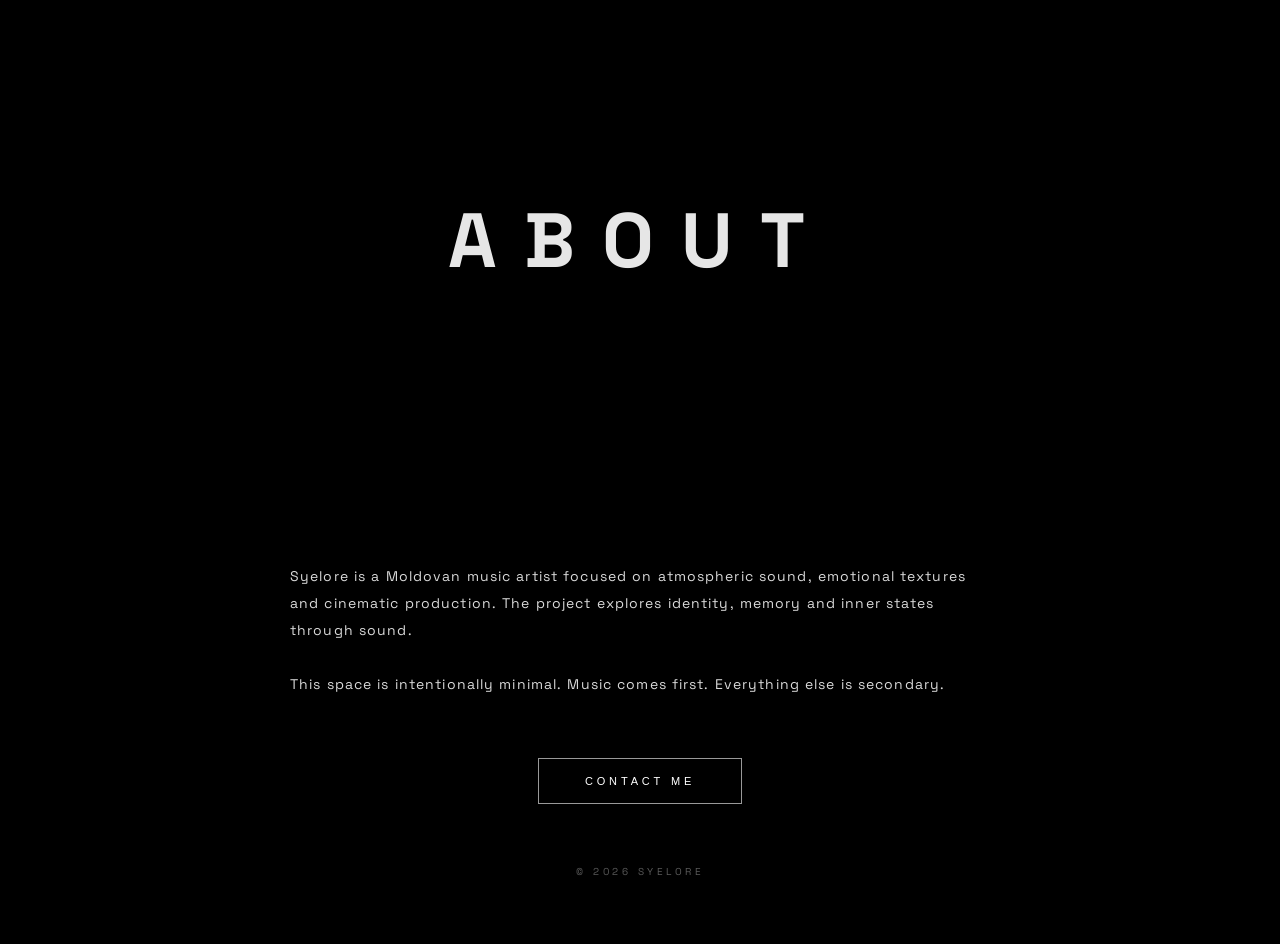
==== about.html @ b6e57040 "Add files via upload" ====
<!DOCTYPE html>
<html lang="en">
<head>
  <meta charset="UTF-8">
  <title>SYELORE — About</title>
  <meta name="viewport" content="width=device-width, initial-scale=1.0">

  <link rel="stylesheet" href="css/style.css">
  <link href="https://fonts.googleapis.com/css2?family=Space+Grotesk:wght@400;600;800&display=swap" rel="stylesheet">
</head>

<body>

  <main class="about">
    <h1 class="page-title">About</h1>

    <div class="about-box">
      <p>
        Syelore is a Moldovan music artist focused on atmospheric sound,
        emotional textures and cinematic production.
        The project explores identity, memory and inner states through sound.
      </p>

      <p>
        This space is intentionally minimal.
        Music comes first. Everything else is secondary.
      </p>
    </div>

<button class="contact-btn" onclick="location.href='contact.html'">
  Contact Me
</button>


</main>
  <footer class="footer">© 2026 SYELORE</footer>

</body>
</html>
---- css/style.css ----
/* ================= RESET ================= */
* {
  box-sizing: border-box;
}

html, body {
  margin: 0;
  padding: 0;
  width: 100%;
  height: 100%;
  font-family: 'Space Grotesk', sans-serif;
  background: #000;
  color: #fff;
  overflow-x: hidden;
  overflow-y: auto;
}

/* ================= GLOW EFFECT ================= */
.glow {
  position: fixed;
  inset: -20%;
  z-index: 0;
  pointer-events: none;

  background: radial-gradient(
    circle at 50% 35%,
    rgba(120, 150, 255, 0.18),
    rgba(0, 0, 0, 0) 60%
  );

  filter: blur(80px);
  animation: glowPulse 18s ease-in-out infinite;
}

@keyframes glowPulse {
  0%   { opacity: 0.55; }
  50%  { opacity: 0.85; }
  100% { opacity: 0.55; }
}
/* ================= PARTICLES ================= */
.particles {
  position: fixed;
  inset: 0;
  pointer-events: none;
  z-index: 2;
  overflow: hidden;
  opacity: 0.6;
}

.particles span {
  position: absolute;
  top: -10%;
  width: 4px;
  height: 4px;
  background: rgba(180,200,255,0.22);
  border-radius: 50%;
  filter: blur(1px);
  animation: fall linear infinite;
  animation-timing-function: cubic-bezier(0.4,0,0.6,1);
}

.particles span:nth-child(1) { left: 10%; animation-duration: 22s; }
.particles span:nth-child(2) { left: 25%; animation-duration: 28s; }
.particles span:nth-child(3) { left: 40%; animation-duration: 24s; }
.particles span:nth-child(4) { left: 55%; animation-duration: 30s; }
.particles span:nth-child(5) { left: 70%; animation-duration: 26s; }
.particles span:nth-child(6) { left: 85%; animation-duration: 32s; }
.particles span:nth-child(7) { left: 35%; animation-duration: 34s; }
.particles span:nth-child(8) { left: 60%; animation-duration: 36s; }

@keyframes fall {
  0%   { transform: translateY(0); opacity: 0; }
  10%  { opacity: 0.35; }
  90%  { opacity: 0.35; }
  100% { transform: translateY(120vh); opacity: 0; }
}


/* ================= OVERLAY ================= */
.overlay {
  position: fixed;
  inset: 0;
  z-index: 1;
  pointer-events: none;

  background:
    radial-gradient(
      circle at center,
      rgba(0,0,0,0.2) 0%,
      rgba(0,0,0,0.75) 60%,
      rgba(0,0,0,0.95) 100%
    ),
    linear-gradient(
      to bottom,
      rgba(0,0,0,0.4),
      rgba(0,0,0,0.85)
    );
}


/* ================= HERO ================= */
.hero {
  min-height: 100vh;
  padding-top: 120px;
  padding-bottom: 120px;

  display: flex;
  flex-direction: column;
  align-items: center;
  text-align: center;

  position: relative;
  z-index: 3;
}


.hero-title {
  font-size: clamp(72px, 11vw, 140px);
  font-weight: 800;
  letter-spacing: 0.28em;
  text-transform: uppercase;
  animation: breathe 12s ease-in-out infinite;
  text-shadow:
    0 0 40px rgba(120,150,255,0.35),
    0 0 120px rgba(120,150,255,0.15);
}

.hero-subtitle {
  margin-top: 28px;
  font-size: 12px;
  letter-spacing: 0.45em;
  font-weight: 600;
  opacity: 0.55;
  text-transform: uppercase;
  animation: float 16s ease-in-out infinite;
   text-shadow:
    0 0 40px rgba(120,150,255,0.35),
    0 0 120px rgba(120,150,255,0.15);
}
.hero::before {
  content: "";
  position: absolute;
  width: 420px;
  height: 420px;
  background: radial-gradient(
    circle,
    rgba(130,160,255,0.18),
    rgba(0,0,0,0) 70%
  );
  filter: blur(80px);
  z-index: -1;
  animation: corePulse 14s ease-in-out infinite;
}

@keyframes corePulse {
  0%   { transform: scale(1); opacity: 0.5; }
  50%  { transform: scale(1.15); opacity: 0.85; }
  100% { transform: scale(1); opacity: 0.5; }
}
.hero-title span {
  display: inline-block;
  animation: letterDrift 10s ease-in-out infinite;
}

@keyframes letterDrift {
  0% { transform: translateY(0); }
  50% { transform: translateY(-4px); }
  100% { transform: translateY(0); }
}
body {
  animation: hueShift 120s linear infinite;
}

@keyframes hueShift {
  0% { filter: hue-rotate(0deg); }
  100% { filter: hue-rotate(15deg); }
}

/* ================= ACTION BUTTONS ================= */
.actions {
  margin-top: 72px;
}

.actions button {
  background: transparent;
  border: 1px solid rgba(255,255,255,0.35);
  color: rgba(255,255,255,0.85);
  padding: 14px 38px;
  margin: 0 14px;
  font-size: 11px;
  letter-spacing: 0.3em;
  text-transform: uppercase;
  cursor: pointer;
  transition: all 0.35s ease;
}

.actions button:hover {
  background: rgba(255,255,255,0.95);
  color: #000;
}

/* ================= FOOTER ================= */
.footer {
  position: fixed;
  bottom: 22px;
  left: 50%;
  transform: translateX(-50%);
  font-size: 10px;
  letter-spacing: 0.35em;
  opacity: 0.35;
  z-index: 2;
}

/* ================= PAGE TITLE ================= */
.page-title {
  text-align: center;
  font-size: clamp(48px, 6vw, 88px);
  letter-spacing: 0.35em;
  text-transform: uppercase;
  margin-bottom: 120px;
  opacity: 0.9;
}

/* ================= DISCOGRAPHY ================= */
.discography-modern {
  padding: 140px 8vw;
  position: relative;
  z-index: 1;
}

.release-grid {
  display: grid;
  grid-template-columns: repeat(auto-fit, minmax(260px, 1fr));
  gap: 120px 80px;
}

.release-card {
  position: relative;
  aspect-ratio: 1 / 1;
  overflow: hidden;
  text-decoration: none;
  filter: drop-shadow(0 40px 60px rgba(0,0,0,0.45));
}

.release-card:nth-child(even) {
  transform: translateY(60px);
}

.release-card img {
  width: 100%;
  height: 100%;
  object-fit: cover;
  filter: brightness(0.65) contrast(1.05);
  transition: transform 1s ease, filter 1s ease;
}

.release-overlay {
  position: absolute;
  inset: 0;
  background: radial-gradient(
    circle at center,
    rgba(0,0,0,0.3),
    rgba(0,0,0,0.9)
  );
  display: flex;
  flex-direction: column;
  justify-content: flex-end;
  padding: 32px;
  opacity: 0;
  transition: opacity 0.8s ease;
}

.release-overlay h3 {
  font-size: 13px;
  letter-spacing: 0.3em;
  text-transform: uppercase;
  margin: 0 0 10px 0;
}

.release-overlay span {
  font-size: 11px;
  letter-spacing: 0.25em;
  opacity: 0.6;
}

.release-card:hover img {
  transform: scale(1.12);
  filter: brightness(1) contrast(1.1);
}

.release-card:hover .release-overlay {
  opacity: 1;
}

/* ================= PLATFORMS ================= */
.platforms {
  padding: 140px 8vw;
  position: relative;
  z-index: 1;
  text-align: center;
}

.platform-list {
  margin-top: 100px;
  display: flex;
  flex-direction: column;
  gap: 28px;
}

.platform-list a {
  font-size: clamp(18px, 2vw, 28px);
  letter-spacing: 0.35em;
  text-transform: uppercase;
  color: rgba(255,255,255,0.75);
  text-decoration: none;
  transition: all 0.35s ease;
}

.platform-list a:hover {
  color: #fff;
  transform: translateX(10px);
}

/* ================= ABOUT ================= */
.about {
  padding: 140px 8vw;
  position: relative;
  z-index: 1;
  display: flex;
  flex-direction: column;
  align-items: center;
}

.about-box {
  max-width: 820px;
  margin-top: 80px;
  padding: 60px;
  background: rgba(0,0,0,0.45);
  backdrop-filter: blur(6px);
}

.about-box p {
  font-size: 14px;
  line-height: 1.9;
  letter-spacing: 0.08em;
  opacity: 0.85;
  margin-bottom: 28px;
}

.about-box p:last-child {
  margin-bottom: 0;
}

/* ===== DISCOGRAPHY DRIFT ===== */

.discography-drift {
  height: 100vh;
  padding-top: 160px;
  position: relative;
  z-index: 1;
  overflow: hidden;
}

.drift-wrapper {
  position: absolute;
  inset: 0;
  display: flex;
  align-items: center;
  overflow: hidden;
}

.drift-track {
  display: flex;
  gap: 120px;
  padding-left: 120px;
  will-change: transform;
}

.release {
  position: relative;
  width: 280px;
  aspect-ratio: 1 / 1;
  filter: brightness(0.6);
  transition: transform 0.8s ease, filter 0.8s ease;
}

.release:nth-child(even) {
  transform: translateY(40px);
}

.release img {
  width: 100%;
  height: 100%;
  object-fit: cover;
}

.release-info {
  position: absolute;
  inset: 0;
  background: radial-gradient(
    circle at center,
    rgba(0,0,0,0.25),
    rgba(0,0,0,0.9)
  );
  display: flex;
  flex-direction: column;
  justify-content: flex-end;
  padding: 28px;
  opacity: 0;
  transition: opacity 0.6s ease;
}

.release-info h3 {
  font-size: 13px;
  letter-spacing: 0.3em;
  text-transform: uppercase;
  margin-bottom: 14px;
}

.release-info a {
  font-size: 11px;
  letter-spacing: 0.35em;
  color: white;
  text-decoration: none;
}

.release:hover {
  transform: scale(1.1);
  filter: brightness(1);
  z-index: 5;
}

.release:hover .release-info {
  opacity: 1;
}

/* ================= CONTACT ================= */

.contact {
  min-height: 100vh;
  padding: 160px 8vw;
  display: flex;
  flex-direction: column;
  align-items: center;
  position: relative;
  z-index: 3;
}

.contact-form {
  width: 100%;
  max-width: 520px;
  display: flex;
  flex-direction: column;
  gap: 28px;
  margin-top: 80px;
}

.contact-form input,
.contact-form textarea {
  background: rgba(0,0,0,0.45);
  border: 1px solid rgba(255,255,255,0.25);
  padding: 16px 20px;
  color: #fff;
  font-size: 12px;
  letter-spacing: 0.15em;
  font-family: inherit;
  resize: none;
  outline: none;
  backdrop-filter: blur(6px);
}

.contact-form textarea {
  min-height: 100px;
}

.contact-form input::placeholder,
.contact-form textarea::placeholder {
  color: rgba(255,255,255,0.45);
}

.contact-form input:focus,
.contact-form textarea:focus {
  border-color: rgba(120,150,255,0.7);
}

.contact-form button {
  margin-top: 10px;
  background: transparent;
  border: 1px solid rgba(255,255,255,0.6);
  color: #fff;
  padding: 16px;
  font-size: 11px;
  letter-spacing: 0.35em;
  text-transform: uppercase;
  cursor: pointer;
  transition: all 0.35s ease;
}

.contact-form button:hover {
  background: rgba(255,255,255,0.9);
  color: #000;
}


.music-control {
  position: fixed;
  top: 22px;
  left: 10px;
  display: flex;
  align-items: center;
  gap: 12px;
  z-index: 10;
}
.music-control button {
  background: transparent;
  border: 1px solid rgba(255,255,255,0.8);
  color: rgba(255,255,255,0.85);
  padding: 10px 20px;
  font-size: 11px;
  letter-spacing: 0.3em;
  text-transform: uppercase;
  cursor: pointer;
  transition: all 0.35s ease;
}
.music-control button:hover {
  background: rgb(255, 255, 255);
  color: #000;
}
.music-control input[type="range"] {
  width: 100px;
  accent-color: rgba(120, 149, 255, 0.278);
}

.contact-btn {
  background: transparent;
  border: 1px solid rgba(255,255,255,0.6);
  color: #fff;

  padding: 16px 46px;
  font-size: 11px;
  letter-spacing: 0.35em;
  text-transform: uppercase;

  cursor: pointer;
  transition: all 0.35s ease;

  backdrop-filter: blur(6px);
}

.contact-btn:hover {
  background: rgba(255,255,255,0.9);
  color: #000;
  transform: translateY(-2px);
  box-shadow: 0 0 40px rgba(120,150,255,0.35);
}

.contact-btn:hover {
  box-shadow: 0 0 40px rgba(120,150,255,0.35);
}
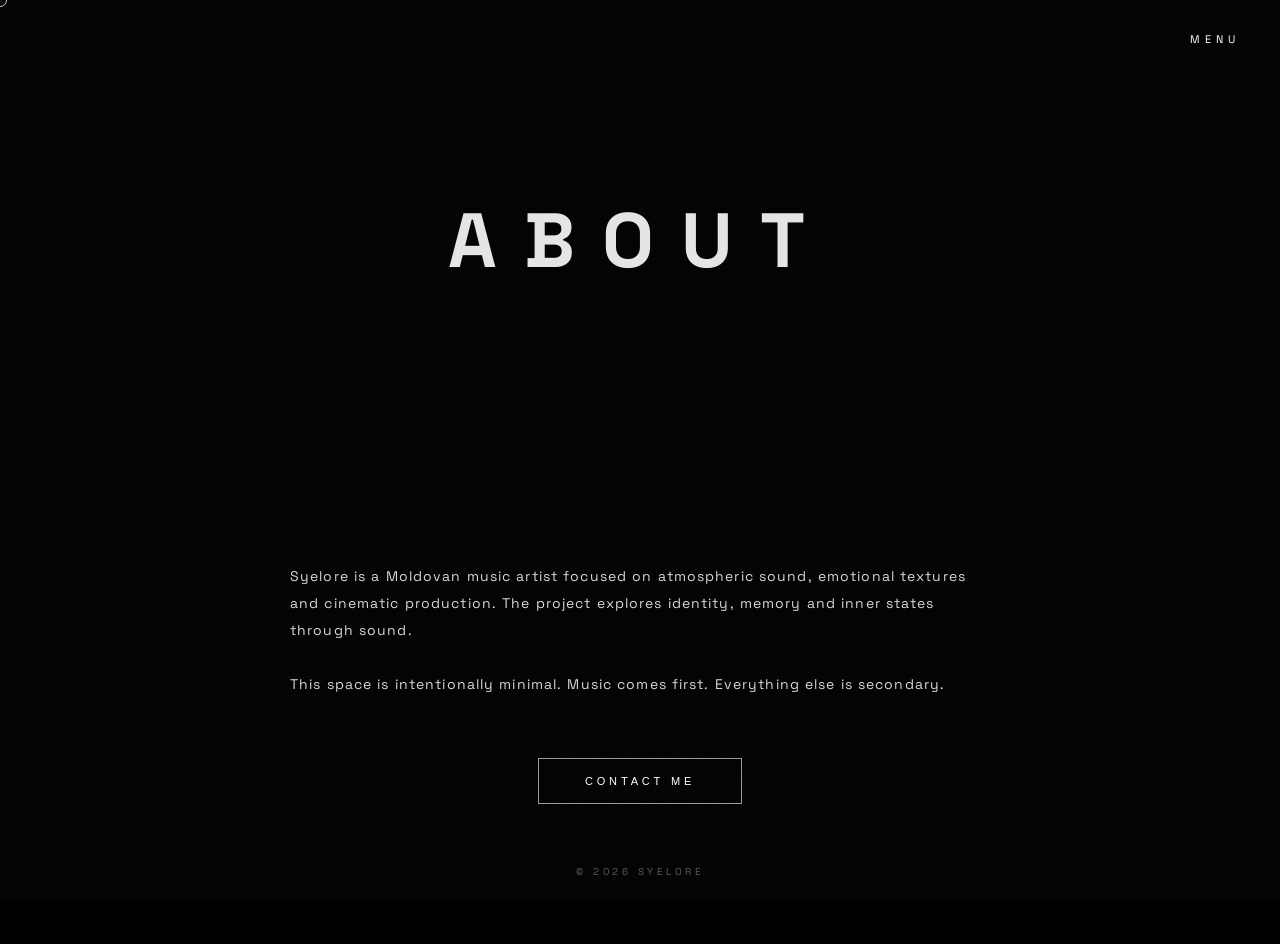
==== commit 66766880: "Add files via upload" ====
--- a/about.html
+++ b/about.html
@@ -11,6 +11,27 @@
 
 <body>
 
+
+  <!-- CUSTOM CURSOR -->
+  <div class="cursor"></div>
+
+  <!-- VIDEO BACKGROUND -->
+  <video class="bg-video" autoplay muted loop playsinline preload="auto">
+    <source src="video/background1.mp4" type="video/mp4">
+  </video>
+  <div class="overlay"></div>
+
+  <!-- MENU -->
+  <div class="menu-toggle">MENU</div>
+
+  <div class="menu-overlay">
+    <a href="index.html">Home</a>
+    <a href="discography.html">Discography</a>
+    <a href="platforms.html">Platforms</a>
+    <a href="contact.html">Contact</a>
+  </div>
+
+  <!-- CONTENT -->
   <main class="about">
     <h1 class="page-title">About</h1>
 
@@ -33,7 +54,16 @@
 
 
 </main>
+
+  <!-- FOOTER -->
   <footer class="footer">© 2026 SYELORE</footer>
+
+  <!-- SCRIPTS (ПОРЯДОК ВАЖЕН) -->
+  <script src="js/menu.js"></script>
+  <script src="js/cursor.js"></script>
+  <script src="js/sound.js"></script>
+  <script src="js/app.js"></script>
+
 
 </body>
 </html>
--- a/css/style.css
+++ b/css/style.css
@@ -73,6 +73,20 @@
   10%  { opacity: 0.35; }
   90%  { opacity: 0.35; }
   100% { transform: translateY(120vh); opacity: 0; }
+}
+
+/* ================= VIDEO BACKGROUND ================= */
+.bg-video {
+  position: fixed;
+  inset: 0;
+  width: 100%;
+  height: 100%;
+  object-fit: cover;
+
+   filter: blur(10px) brightness(1) contrast(0.95);
+  transform: scale(1.1);
+
+  z-index: 0;
 }
 
 
@@ -97,6 +111,17 @@
     );
 }
 
+
+
+/* ================= FILM GRAIN ================= */
+body::after {
+  content: "";
+  position: fixed;
+  inset: 0;
+  pointer-events: none;
+  z-index: 2;
+  background-image: url("data:image/svg+xml,%3Csvg xmlns='http://www.w3.org/2000/svg' width='160' height='160'%3E%3Cfilter id='n'%3E%3CfeTurbulence type='fractalNoise' baseFrequency='0.75' numOctaves='4' stitchTiles='stitch'/%3E%3C/filter%3E%3Crect width='160' height='160' filter='url(%23n)' opacity='0.04'/%3E%3C/svg%3E");
+}
 
 /* ================= HERO ================= */
 .hero {
@@ -199,6 +224,57 @@
   color: #000;
 }
 
+/* ================= MENU ================= */
+.menu-toggle {
+  position: fixed;
+  top: 32px;
+  right: 40px;
+  font-size: 11px;
+  letter-spacing: 0.45em;
+  cursor: pointer;
+  z-index: 10;
+}
+
+.menu-overlay {
+  position: fixed;
+  inset: 0;
+  background: rgba(0,0,0,0.96);
+  display: flex;
+  flex-direction: column;
+  align-items: center;
+  justify-content: center;
+  gap: 32px;
+  opacity: 0;
+  pointer-events: none;
+  transition: opacity 0.5s ease;
+  z-index: 9;
+}
+
+.menu-overlay.active {
+  opacity: 1;
+  pointer-events: all;
+}
+
+.menu-overlay a {
+  font-size: 26px;
+  letter-spacing: 0.45em;
+  color: white;
+  text-decoration: none;
+}
+
+/* ================= CUSTOM CURSOR ================= */
+.cursor {
+  position: fixed;
+  width: 14px;
+  height: 14px;
+  border: 1px solid rgba(255,255,255,0.8);
+  border-radius: 50%;
+  pointer-events: none;
+  z-index: 1000;
+  transform: translate(-50%, -50%);
+  transition: transform 0.2s ease, background 0.2s ease;
+}
+
 /* ================= FOOTER ================= */
 .footer {
   position: fixed;
@@ -351,6 +427,18 @@
   margin-bottom: 0;
 }
 
+/* ================= ANIMATIONS ================= */
+@keyframes breathe {
+  0% { transform: scale(1); opacity: 0.85; }
+  50% { transform: scale(1.05); opacity: 1; }
+  100% { transform: scale(1); opacity: 0.85; }
+}
+
+@keyframes float {
+  0% { transform: translateY(0); }
+  50% { transform: translateY(-10px); }
+  100% { transform: translateY(0); }
+}
 /* ===== DISCOGRAPHY DRIFT ===== */
 
 .discography-drift {
@@ -557,3 +645,64 @@
 .contact-btn:hover {
   box-shadow: 0 0 40px rgba(120,150,255,0.35);
 }
+
+/* ================= INTRO ================= */
+
+.intro {
+  position: fixed;
+  inset: 0;
+  background: #000;
+  z-index: 9999;
+
+  display: flex;
+  align-items: center;
+  justify-content: center;
+
+  transition: opacity 1.2s ease;
+}
+
+.intro-logo {
+  font-size: clamp(48px, 8vw, 120px);
+  font-weight: 800;
+  letter-spacing: 0.35em;
+  text-transform: uppercase;
+  color: #fff;
+
+  opacity: 0;
+  transform: scale(0.98);
+  animation: introBreath 1.6s ease forwards;
+
+  text-shadow:
+    0 0 40px rgba(120,150,255,0.25),
+    0 0 120px rgba(120,150,255,0.12);
+}
+
+@keyframes introBreath {
+  0% {
+    opacity: 0;
+    transform: scale(0.98);
+  }
+
+  35% {
+    opacity: 1;
+    transform: scale(1);
+  }
+
+  70% {
+    opacity: 1;
+    transform: scale(1);
+  }
+
+  100% {
+    opacity: 0;
+    transform: scale(1.02);
+  }
+}
+body {
+  animation: siteFade 1.6s ease forwards;
+}
+
+@keyframes siteFade {
+  from { opacity: 0; }
+  to   { opacity: 1; }
+}
